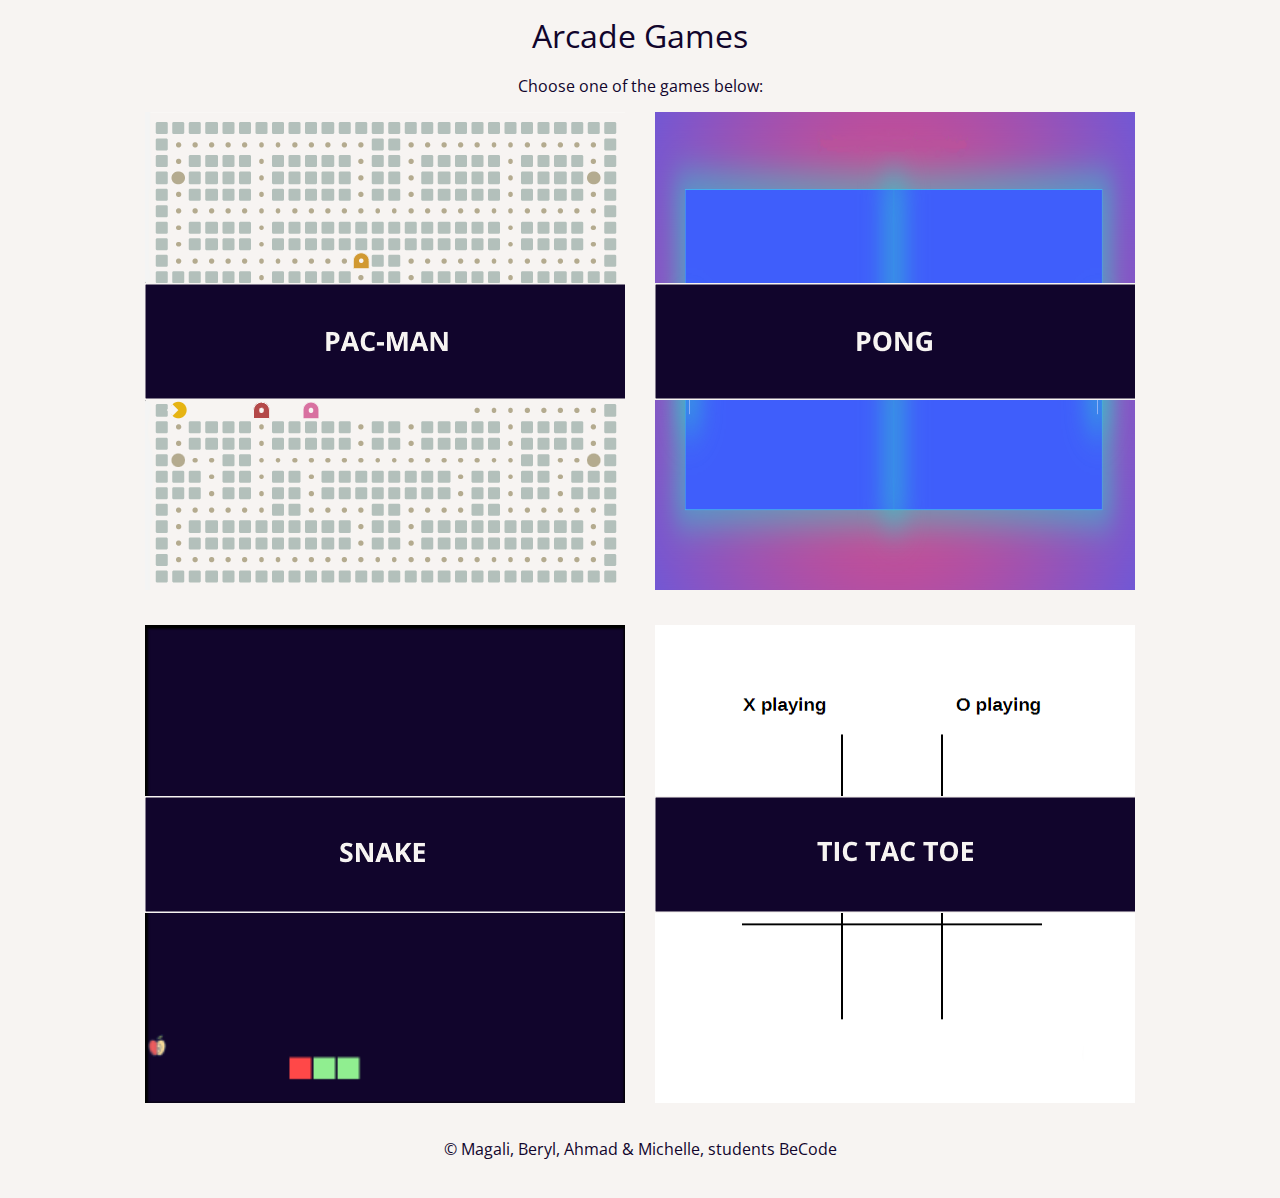
==== index.html @ d8ce428d "Add homepage content + basic styling" ====
<!DOCTYPE html>
<html lang="en">
<head>
    <meta charset="UTF-8">
    <meta http-equiv="X-UA-Compatible" content="IE=edge">
    <meta name="viewport" content="width=device-width, initial-scale=1.0">
    <title>Arcade</title>
    <link rel="stylesheet" href="style.css">
</head>

<body>
    <header>
        <h1>Arcade Games</h1>
    </header>
    <main>
        <p>Choose one of the games below:</p>
        <section>
            <a href="./pac-man/index.html">
                <img src="./pacMan.png" alt="pac-man">
            </a>
            <a href="./pong/index.html">
                <img src="./pong.png" alt="pong">
            </a>
            <a href="./snake/index.html">
                <img src="./snake.png" alt="snake">
            </a>
            <a href="./tic_tac_toe/index.html">
                <img src="./TicTacToe.png" alt="tic_tac_toe">
            </a>
        </section>
    </main>
    <footer>
        <p>&copy; Magali, Beryl, Ahmad & Michelle, students BeCode</p>
    </footer>
</body>
</html>
---- style.css ----
@import url('https://fonts.googleapis.com/css2?family=Open+Sans:ital,wght@0,300;0,400;0,500;0,600;0,700;0,800;1,300;1,400;1,500;1,600;1,700;1,800&display=swap');

* {
    padding: 0;
    margin: 0;
}

body {
    font-family:'Open Sans', sans-serif;
    color: rgb(17, 5, 44);
    background-color: rgb(247, 244, 242);
}

header {
    display: flex;
    justify-content: center;
    align-items: center;
    height: 50px;
    padding: 10px;
}
h1 {
    font-weight: 400;
}
main {
    padding: 5px;
}
main p {
    text-align: center;
}

section {
    display: flex;
    justify-content: center;
    flex-wrap: wrap;
}

section a {
    margin: 15px;
    transition: all .2s ease-in-out;
}

section a:hover {
    transform: scale(1.05);
}

footer {
    height: 50px;
    padding: 10px;
    text-align: center;
}
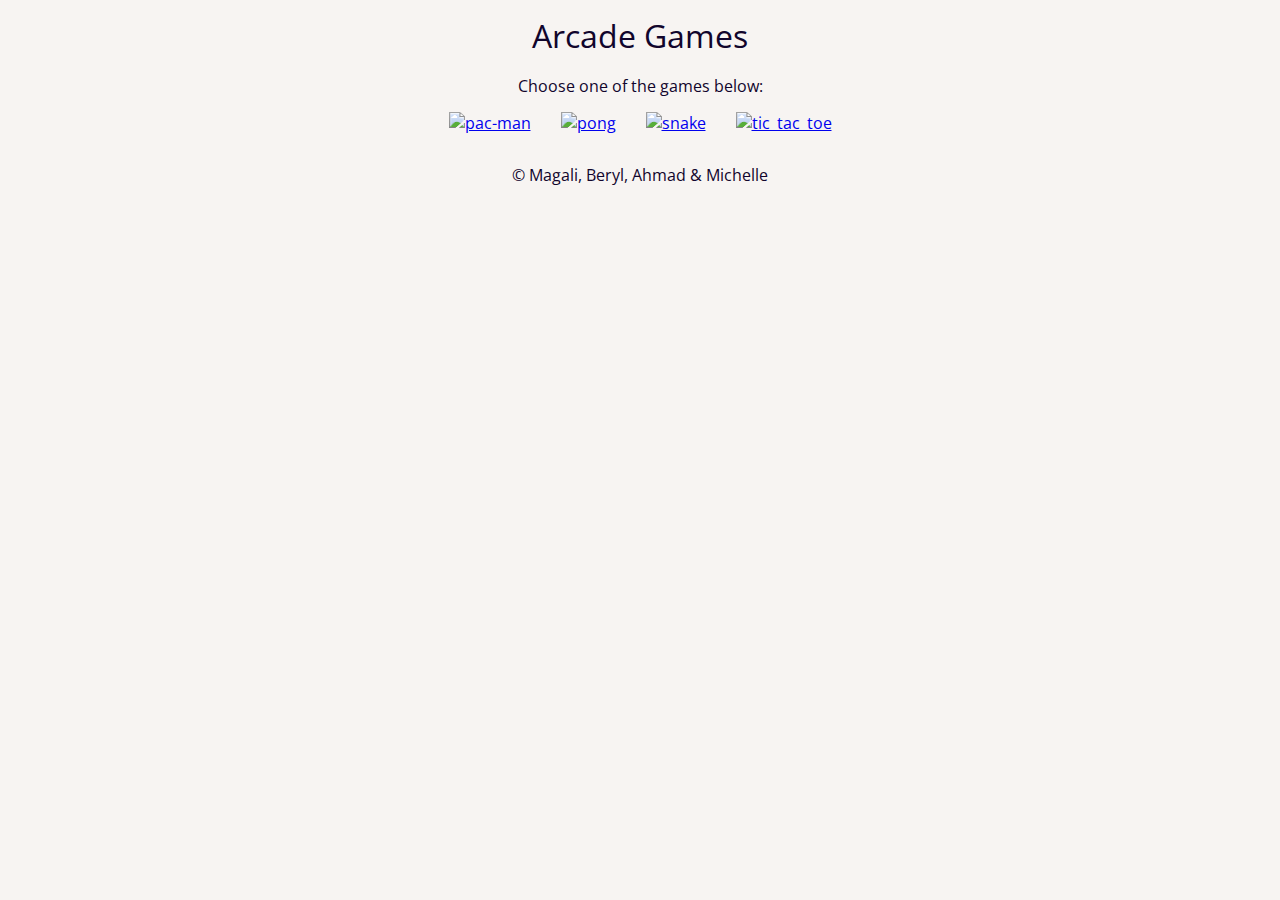
==== commit 31b9585d: "WIP add some og tags on main page" ====
--- a/index.html
+++ b/index.html
@@ -4,6 +4,9 @@
     <meta charset="UTF-8">
     <meta http-equiv="X-UA-Compatible" content="IE=edge">
     <meta name="viewport" content="width=device-width, initial-scale=1.0">
+    <meta property="og:title" content="Arcade Games">
+    <meta property="og:description" content="Play 1 of our 4 arcade games: Pac-Man, Pong, Snake or Tic Tac Toe">
+    
     <title>Arcade</title>
     <link rel="stylesheet" href="style.css">
 </head>
@@ -16,21 +19,21 @@
         <p>Choose one of the games below:</p>
         <section>
             <a href="./pac-man/index.html">
-                <img src="./pacMan.png" alt="pac-man">
+                <img src="./img/pacMan.png" alt="pac-man">
             </a>
             <a href="./pong/index.html">
-                <img src="./pong.png" alt="pong">
+                <img src="./img/pong.png" alt="pong">
             </a>
             <a href="./snake/index.html">
-                <img src="./snake.png" alt="snake">
+                <img src="./img/snake.png" alt="snake">
             </a>
             <a href="./tic_tac_toe/index.html">
-                <img src="./TicTacToe.png" alt="tic_tac_toe">
+                <img src="./img/TicTacToe.png" alt="tic_tac_toe">
             </a>
         </section>
     </main>
     <footer>
-        <p>&copy; Magali, Beryl, Ahmad & Michelle, students BeCode</p>
+        <p>&copy; Magali, Beryl, Ahmad & Michelle</p>
     </footer>
 </body>
 </html>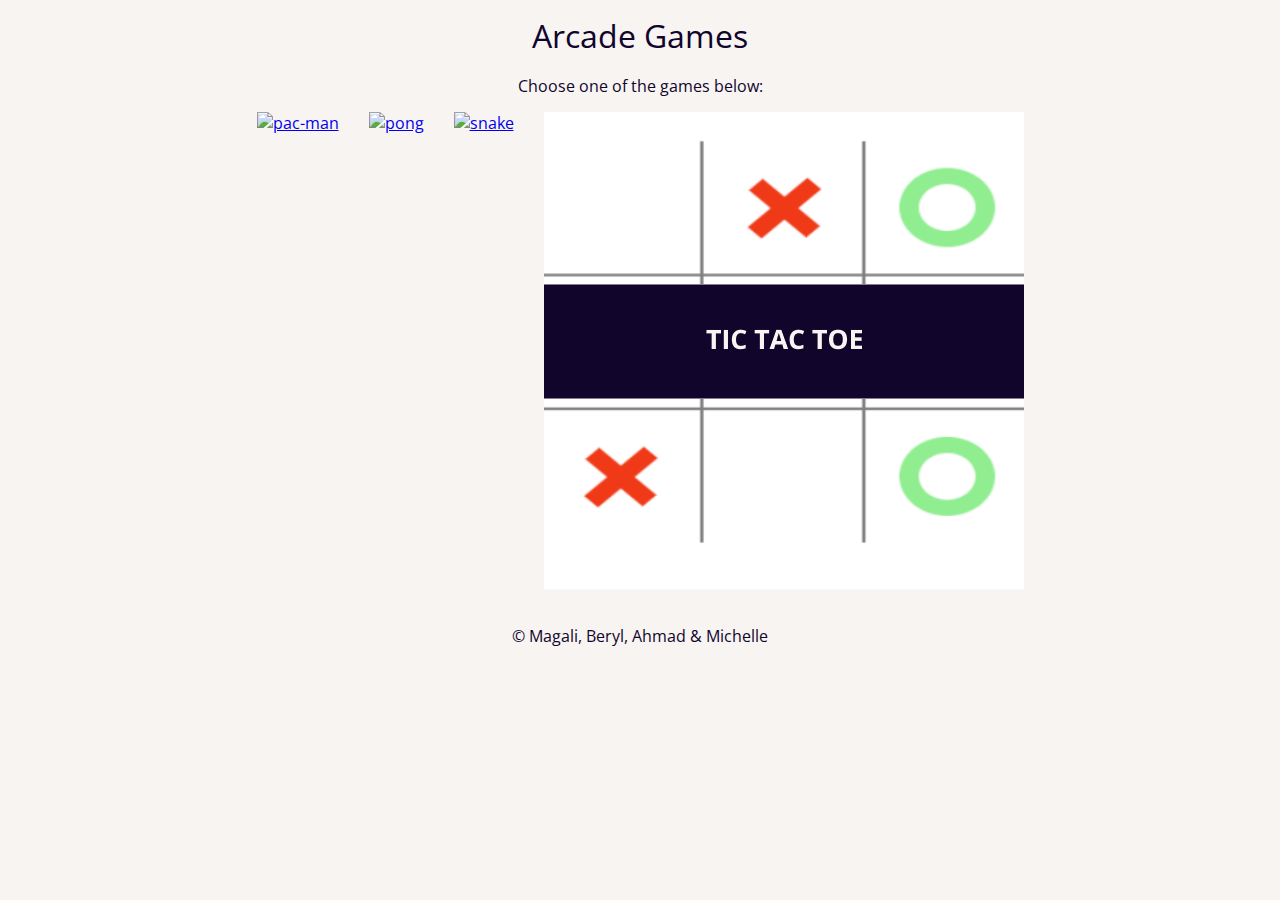
==== commit 48f2a8da: "Add favicon to snake and main index" ====
--- a/index.html
+++ b/index.html
@@ -4,10 +4,15 @@
     <meta charset="UTF-8">
     <meta http-equiv="X-UA-Compatible" content="IE=edge">
     <meta name="viewport" content="width=device-width, initial-scale=1.0">
+    <meta property="og:url" content="https://github.com/becodeorg/verou-3-end-with-a-bang-arcade/blob/main/index.html">
     <meta property="og:title" content="Arcade Games">
     <meta property="og:description" content="Play 1 of our 4 arcade games: Pac-Man, Pong, Snake or Tic Tac Toe">
-    
+    <meta property="og:image" content="https://github.com/becodeorg/verou-3-end-with-a-bang-arcade/blob/main/img/overview.png">
+    <meta property="og:image:width" content="1200">
+    <meta property="og:image:height" content="630">
+    <meta property="og:type" content="game">
     <title>Arcade</title>
+    <link rel="icon" type="image/x-icon" href="./favicon.ico">
     <link rel="stylesheet" href="style.css">
 </head>
 
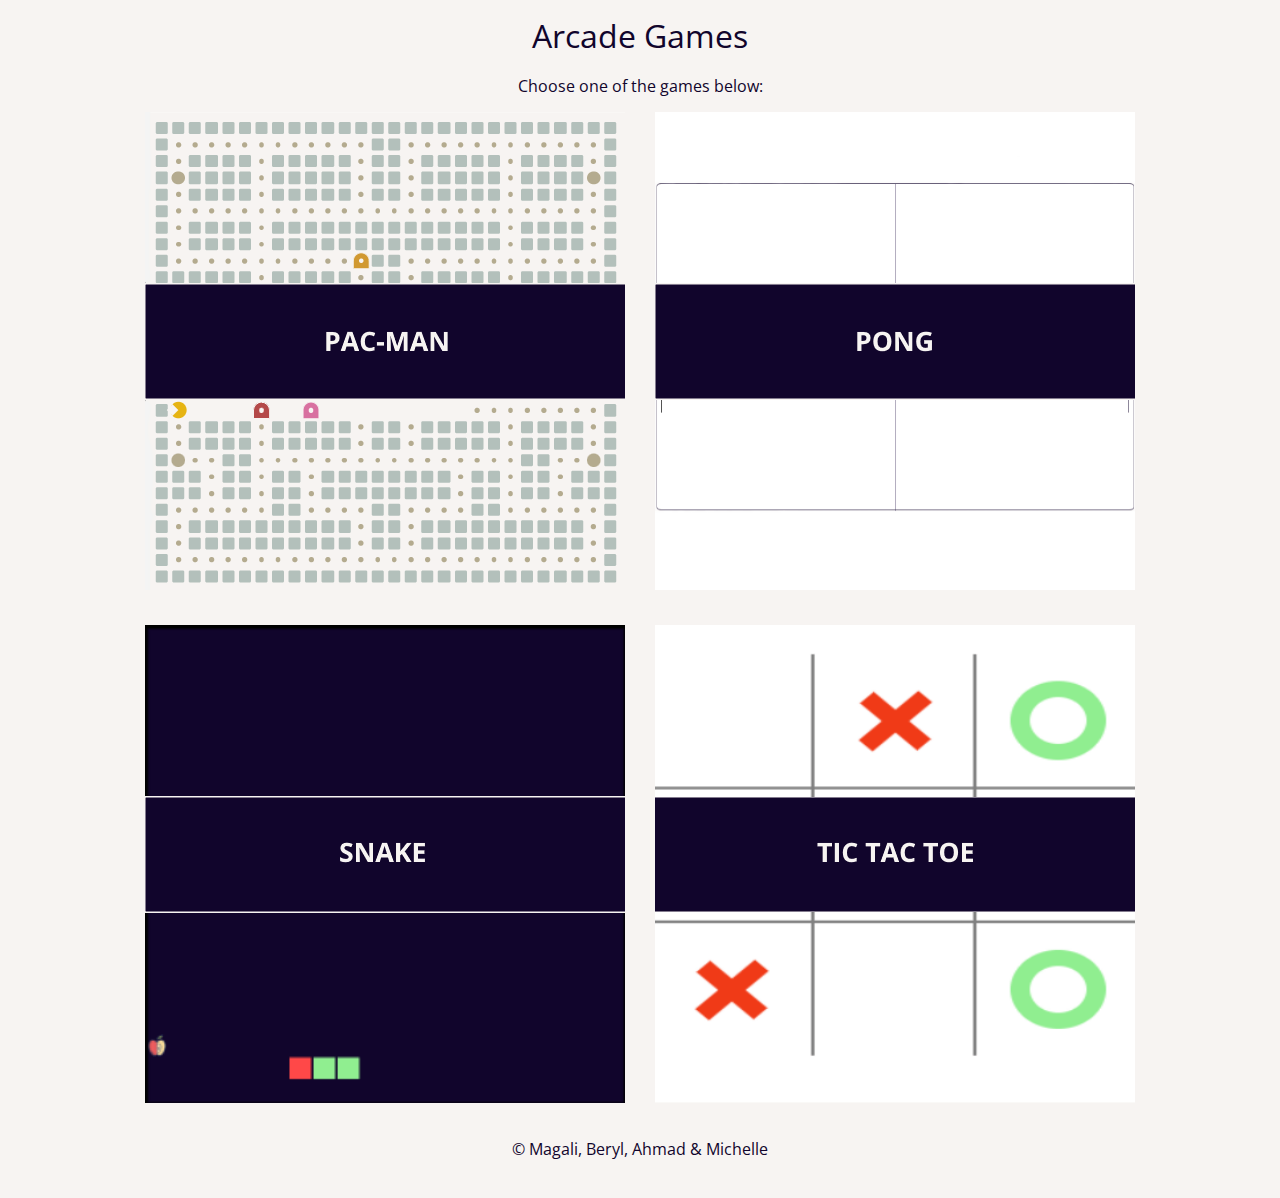
==== commit ca16f9b9: "Merge branch 'main' of github.com:becodeorg/verou-3-end-with-a-bang-arcade" ====
--- a/index.html
+++ b/index.html
@@ -4,14 +4,15 @@
     <meta charset="UTF-8">
     <meta http-equiv="X-UA-Compatible" content="IE=edge">
     <meta name="viewport" content="width=device-width, initial-scale=1.0">
-    <meta property="og:url" content="https://github.com/becodeorg/verou-3-end-with-a-bang-arcade/blob/main/index.html">
+    <meta property="og:url" content="https://becodeorg.github.io/verou-3-end-with-a-bang-arcade/">
     <meta property="og:title" content="Arcade Games">
     <meta property="og:description" content="Play 1 of our 4 arcade games: Pac-Man, Pong, Snake or Tic Tac Toe">
-    <meta property="og:image" content="https://github.com/becodeorg/verou-3-end-with-a-bang-arcade/blob/main/img/overview.png">
+    <meta property="og:image" content="https://becodeorg.github.io/verou-3-end-with-a-bang-arcade/img/overview_1200x630.png">
+    <meta property="og:image:alt" content="A screenshot of Pac-Man, Pong, Snake and Tic Tac Toe">
     <meta property="og:image:width" content="1200">
     <meta property="og:image:height" content="630">
-    <meta property="og:type" content="game">
-    <title>Arcade</title>
+    <meta property="og:type" content="Game">
+    <title>Arcade Games</title>
     <link rel="icon" type="image/x-icon" href="./favicon.ico">
     <link rel="stylesheet" href="style.css">
 </head>
@@ -26,7 +27,7 @@
             <a href="./pac-man/index.html">
                 <img src="./img/pacMan.png" alt="pac-man">
             </a>
-            <a href="./pong/index.html">
+            <a href="./pong/home.html">
                 <img src="./img/pong.png" alt="pong">
             </a>
             <a href="./snake/index.html">
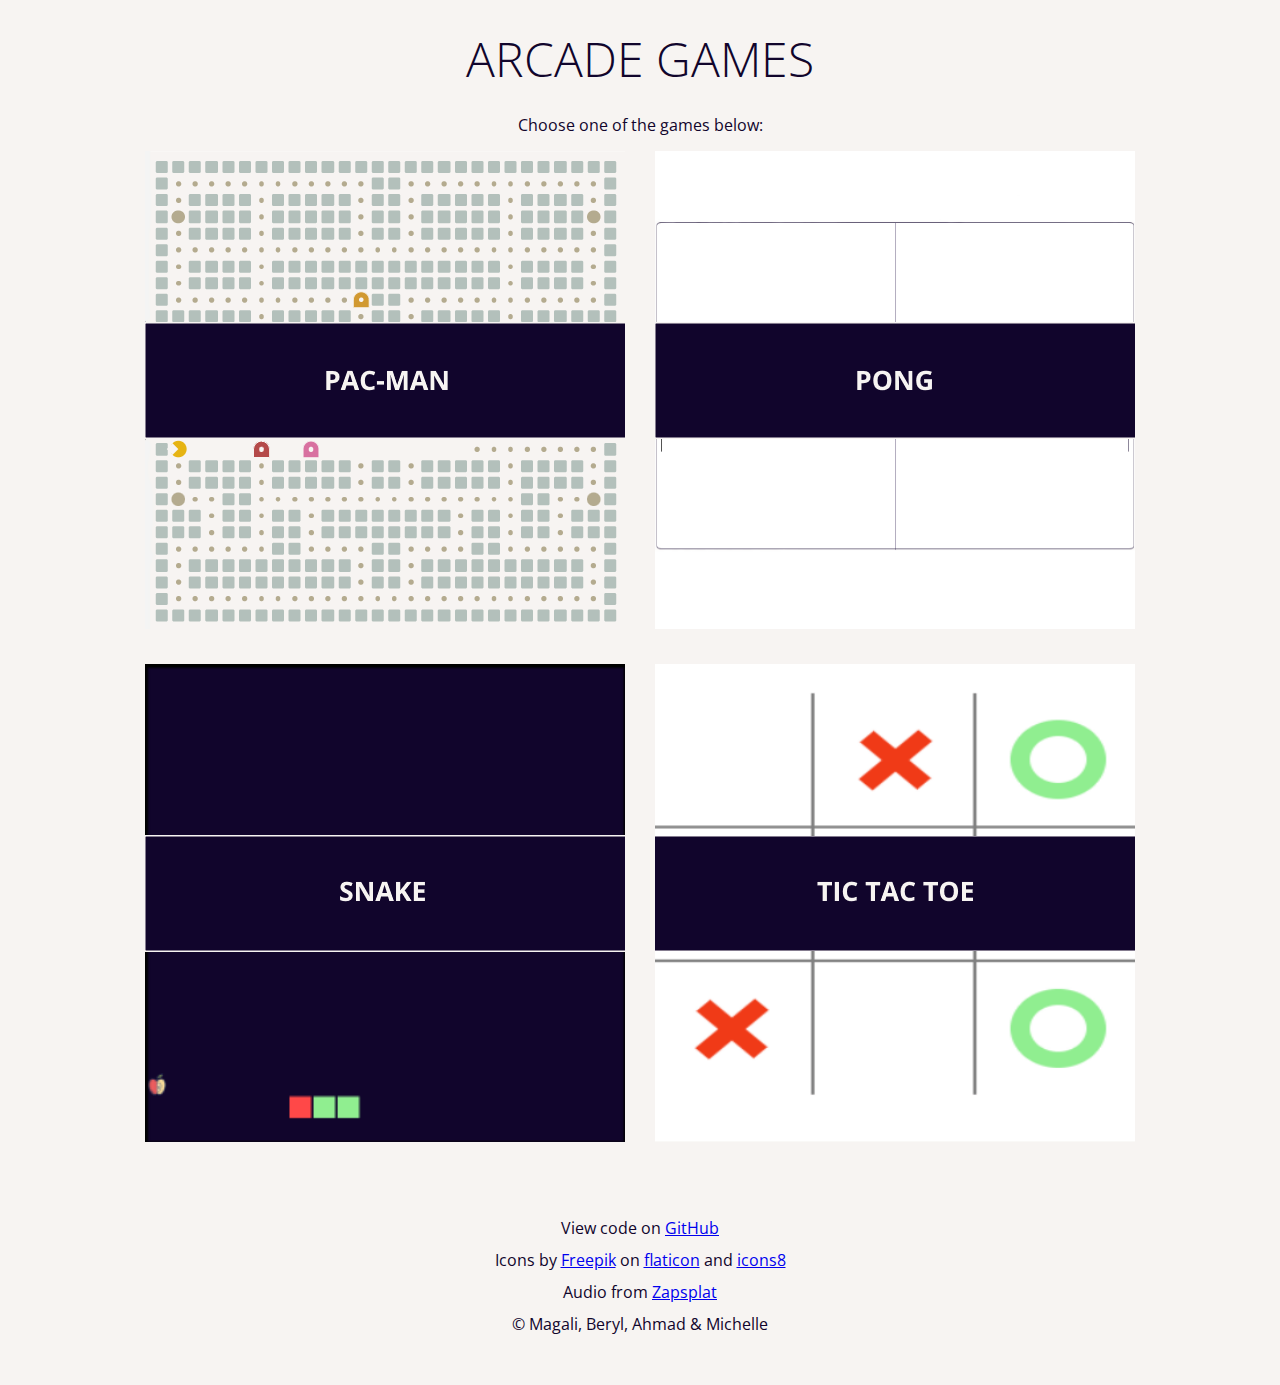
==== commit 74802c9f: "Merge branch 'main' of github.com:becodeorg/verou-3-end-with-a-bang-arcade" ====
--- a/index.html
+++ b/index.html
@@ -1,5 +1,6 @@
 <!DOCTYPE html>
 <html lang="en">
+
 <head>
     <meta charset="UTF-8">
     <meta http-equiv="X-UA-Compatible" content="IE=edge">
@@ -7,7 +8,8 @@
     <meta property="og:url" content="https://becodeorg.github.io/verou-3-end-with-a-bang-arcade/">
     <meta property="og:title" content="Arcade Games">
     <meta property="og:description" content="Play 1 of our 4 arcade games: Pac-Man, Pong, Snake or Tic Tac Toe">
-    <meta property="og:image" content="https://becodeorg.github.io/verou-3-end-with-a-bang-arcade/img/overview_1200x630.png">
+    <meta property="og:image"
+        content="https://becodeorg.github.io/verou-3-end-with-a-bang-arcade/img/overview_1200x630.png">
     <meta property="og:image:alt" content="A screenshot of Pac-Man, Pong, Snake and Tic Tac Toe">
     <meta property="og:image:width" content="1200">
     <meta property="og:image:height" content="630">
@@ -21,6 +23,7 @@
     <header>
         <h1>Arcade Games</h1>
     </header>
+
     <main>
         <p>Choose one of the games below:</p>
         <section>
@@ -38,8 +41,31 @@
             </a>
         </section>
     </main>
+
     <footer>
+        <p>View code on
+            <a href="https://github.com/becodeorg/verou-3-end-with-a-bang-arcade">GitHub</a>
+        </p>
+        <p>Icons by
+            <a href="https://www.flaticon.com/authors/freepik">Freepik</a>
+            on
+            <a href="https://www.flaticon.com/">flaticon</a>
+            and
+            <a href="https://icons8.com/">icons8</a>
+        </p>
+        <p>Audio from
+            <a href="https://www.zapsplat.com/">Zapsplat</a>
+        </p>
         <p>&copy; Magali, Beryl, Ahmad & Michelle</p>
     </footer>
+
+    <script async src="https://www.googletagmanager.com/gtag/js?id=G-17NGQKFE65"></script>
+    <script> //google analytics
+        window.dataLayer = window.dataLayer || [];
+        function gtag() { dataLayer.push(arguments); }
+        gtag('js', new Date());
+        gtag('config', 'G-17NGQKFE65');
+    </script>
 </body>
+
 </html>--- a/style.css
+++ b/style.css
@@ -15,11 +15,14 @@
     display: flex;
     justify-content: center;
     align-items: center;
-    height: 50px;
     padding: 10px;
 }
 h1 {
-    font-weight: 400;
+    font-weight: 300;
+    font-size: 3rem;
+    padding: 1rem 0 .5rem;
+    text-transform: uppercase;
+    text-align: center;
 }
 main {
     padding: 5px;
@@ -44,7 +47,10 @@
 }
 
 footer {
-    height: 50px;
-    padding: 10px;
+    padding: 40px 20px;
     text-align: center;
 }
+
+footer p {
+    margin: 10px 0;
+}